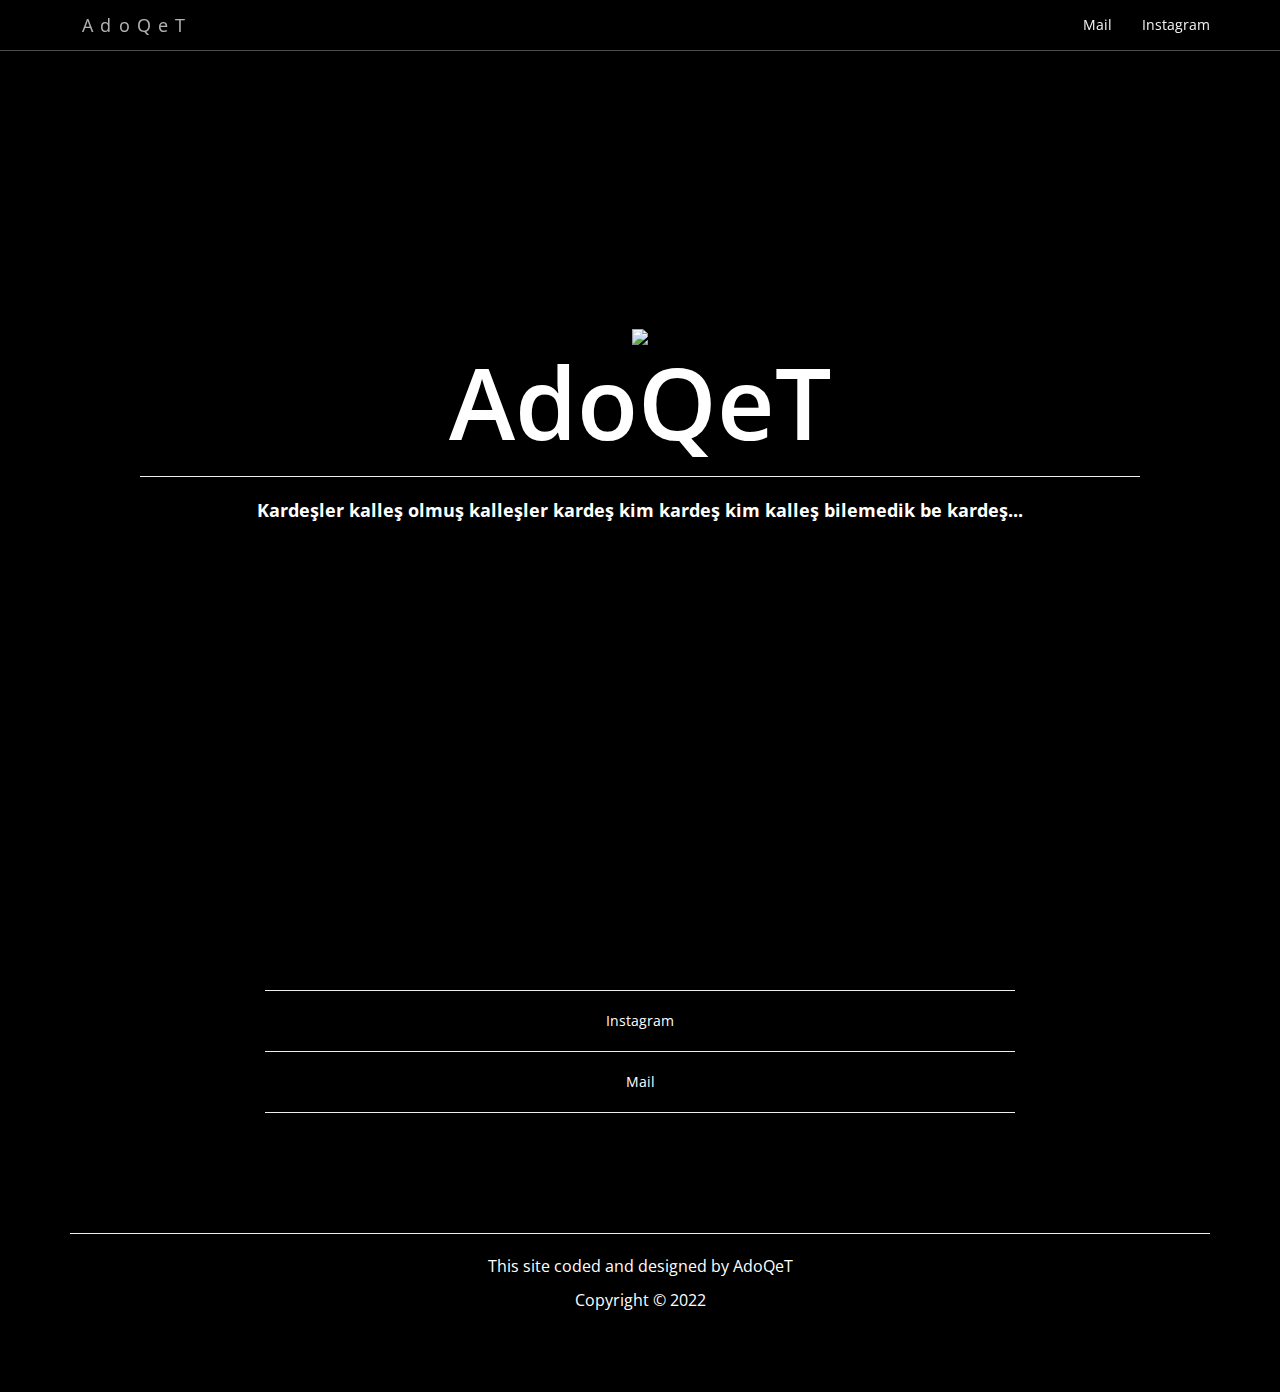
==== index.html @ 534cf4d7 "Update index.html" ====
<!DOCTYPE html>
<html lang="tr">
  <head>
    <meta charset="utf-8" />
    <meta property="og:title" content="AdoQeT" />
    <meta property="og:site_name" content="AdoQeT 2" />
    <meta
      property="og:image"
      content="https://cdn.discordapp.com/attachments/713291662134083675/735832884182515742/75x75.jpg"
    />
    <meta property="og:description" content="AdoQeT 3" />
    <meta name="theme-color" content="#7289DA" />
    <meta http-equiv="X-UA-Compatible" content="IE=edge" />
    <meta name="viewport" content="width=device-width, initial-scale=1" />

    <title>AdoQeT's Site</title>
    <link rel="icon" href="https://media.discordapp.net/attachments/756651694187610195/1037416176239775754/aDoQeT_Logo_v5-photoaidcom-cropped.png?width=639&height=639" type="image/x-icon"/>


    <!-- Bootstrap Core CSS -->
    <link href="css/bootstrap.min.css" rel="stylesheet" />

    <!-- Custom CSS: You can use this stylesheet to override any Bootstrap styles and/or apply your own styles -->
    <link href="css/custom.css" rel="stylesheet" />

    <!-- HTML5 Shim and Respond.js IE8 support of HTML5 elements and media queries -->
    <!-- WARNING: Respond.js doesn't work if you view the page via file:// -->
    <!--[if lt IE 9]>
      <script src="https://oss.maxcdn.com/libs/html5shiv/3.7.0/html5shiv.js"></script>
      <script src="https://oss.maxcdn.com/libs/respond.js/1.4.2/respond.min.js"></script>
    <![endif]-->

    <!-- Custom Fonts from Google -->
    <link
      href="https://fonts.googleapis.com/css?family=Open+Sans:300italic,400italic,600italic,700italic,800italic,400,300,600,700,800"
      rel="stylesheet"
      type="text/css"
    />
    
  </head>

  <body>
    
    <!-- Navigation -->
    <nav
      id="siteNav"
      class="navbar navbar-default navbar-fixed-top"
      role="navigation"
    >
      <div class="container">
        <!-- Logo and responsive toggle -->
        <div class="navbar-header">
        
          <button
            type="button"
            class="navbar-toggle"
            data-toggle="collapse"
            data-target="#navbar"
          >
          
            <span class="icon-bar"></span>
            <span class="icon-bar"></span>
            <span class="icon-bar"></span>
          </button>
          <a class="navbar-brand" href="">
            <span class="glyphicon glyphicon"></span>
            AdoQeT
          </a>
        </div>
        <!-- Navbar links -->
        <div class="collapse navbar-collapse" id="navbar">
          <ul class="nav navbar-nav navbar-right">
            <li>
              <a href="mailto:adoqet@gmail.com" target="_blank">Mail</a>
            </li>
            <li>
              <a href="https://instagram.com/adoqet" target="_blank">Instagram</a>
            </li>
          </ul>
        </div>
        <!-- /.navbar-collapse -->
      </div>
      <!-- /.container -->
    </nav>
    <link
      rel="icon"
      href="https://media.discordapp.net/attachments/756651694187610195/1036633574490767501/aDoQeT_Logo_v5.png?width=639&height=639"
    type="image/x-icon"/>
    <!-- Header -->
    <header>
      <div class="header-content">
        <img
          src="https://media.discordapp.net/attachments/756651694187610195/1036634979725217902/75x75_aDoQeT_Logo_v5.jpg?width=67&height=67"
        />
        <div class="header-content-inner">
          <h1>AdoQeT</h1>
          <hr />
          <p style="color:white;">Kardeşler kalleş olmuş kalleşler kardeş kim kardeş kim kalleş bilemedik be kardeş...<Yaw class=""></Yaw></p>
        </div>
      </div>
    </header>
    <!-- Intro Section -->
    <section class="intro">
      <div class="container">
        <div class="row">
          <div class="col-lg-8 col-lg-offset-2">
            <span style="font-size: 60px"></span>
            <hr class="ayrac" />
            <a href="https://instagram.com/adoqet" target="_blank">Instagram</h1>
              <hr class="ayrac" />
              <a href="mailto:adoqet@gmail.com">Mail</a>
            <hr class="ayrac" />
          </div>
        </div>
      </div>

      <!-- Copyright etc -->
      <div class="small-print">
        <div class="container">
          <br /><br /><br /><br />
          <hr />
          <p>This site coded and designed by AdoQeT</p>
          <p>Copyright &copy; 2022</p>
        </div>
      </div>
    </section>

    <!-- jQuery -->
    <script src="js/jquery-1.11.3.min.js"></script>

    <!-- Bootstrap Core JavaScript -->
    <script src="js/bootstrap.min.js"></script>

    <!-- Plugin JavaScript -->
    <script src="js/jquery.easing.min.js"></script>

    <!-- Custom Javascript -->
    <script src="js/custom.js"></script>

    <!-- Google Analytics -->
    <script>
      (function(i, s, o, g, r, a, m) {
        i["GoogleAnalyticsObject"] = r;
        (i[r] =
          i[r] ||
          function() {
            (i[r].q = i[r].q || []).push(arguments);
          }),
          (i[r].l = 1 * new Date());
        (a = s.createElement(o)), (m = s.getElementsByTagName(o)[0]);
        a.async = 1;
        a.src = g;
        m.parentNode.insertBefore(a, m);
      })(
        window,
        document,
        "script",
        "https://www.google-analytics.com/analytics.js",
        "ga"
      );

      ga("create", "UA-105328174-1", "auto");
      ga("send", "pageview");
    </script>
  </body>
</html>
---- css/custom.css ----
html,
body {
    margin: 0;
    padding: 0;
    width:100%;
    height: 100vh;
  }
  .content {
    display: flex;
    justify-content: center;
    align-items: center;
    width:100%;
    height:100%;
  }
  .loader-wrapper {
    width: 100%;
    height: 100%;
    position: absolute;
    top: 0;
    left: 0;
    background-color: #242f3f;
    display:flex;
    justify-content: center;
    align-items: center;
  }
  .loader {
    display: inline-block;
    width: 30px;
    height: 30px;
    position: relative;
    border: 4px solid #Fff;
    animation: loader 2s infinite ease;
  }
  .loader-inner {
    vertical-align: top;
    display: inline-block;
    width: 100%;
    background-color: #fff;
    animation: loader-inner 2s infinite ease-in;
  }
  @keyframes loader {
    0% { transform: rotate(0deg);}
    25% { transform: rotate(180deg);}
    50% { transform: rotate(180deg);}
    75% { transform: rotate(360deg);}
    100% { transform: rotate(360deg);}
  }
  @keyframes loader-inner {
    0% { height: 0%;}
    25% { height: 0%;}
    50% { height: 100%;}
    75% { height: 100%;}
    100% { height: 0%;}
  }
body {
    background-color: black;
    width: 100%;
    height: 100%;
    font-family: 'Open Sans','Helvetica Neue',Arial,sans-serif;
}

a {
    color: #FFFFFF;
    -webkit-transition: all .35s;
    -moz-transition: all .35s;
    transition: all .35s;
}

a:hover,
a:focus {
    color: whitesmoke;
    letter-spacing: 3px;
}

p {
    font-size: 16px;
    line-height: 1.5;
}

header {
    position: relative;
    width: 100%;
    min-height: auto;
    text-align: center;
    color: #FFFFFF;
    background-color: #000000;
    background-position: center;
}

header .header-content {
    position: relative;
    width: 100%;
    padding: 100px 15px 70px;
    text-align: center;
}

header .header-content .header-content-inner h1 {
    margin-top: 0;
    margin-bottom: 20px;
    font-size: 50px;
    font-weight: 600;
}

header .header-content .header-content-inner p {
    margin-bottom: 50px;
    font-size: 16px;
    font-weight: 700;
    color: #768AC5;
}

header .header-content .header-content-inner b {
    margin-bottom: 50px;
    font-size: 18px;
    font-weight: 1000;
    color: #5465A0;
}

@media(min-width:768px) {
    header {
        min-height: 100%;
    }

    header .header-content {
        position: absolute;
        top: 50%;
        padding: 0 50px;
        -webkit-transform: translateY(-50%);
        -ms-transform: translateY(-50%);
        transform: translateY(-50%);
    }

    header .header-content .header-content-inner {
        margin-right: auto;
        margin-left: auto;
        max-width: 1000px;
    }

	header .header-content .header-content-inner h1 {
    	font-size: 100px;
		}

    header .header-content .header-content-inner p {
        margin-right: auto;
        margin-left: auto;
        max-width: 80%;
        font-size: 18px;
    }
}

.section-heading {
    margin-top: 0;
    margin-bottom: 20px;
}

.intro {
	color: #fff;
    background-color: #000000; 
    padding: 70px 0;
    text-align: center;

}
.ayrac {
  color:white;
}
.intro-body {
    text-indent: -140px;
    margin-left: 140px;
    text-align: left;
}

.intro b {
  color: #FFFFFF; /* Burası*/
}

.content {
    padding: 100px 0;
}

.content-2 {
	color: #fff;
    background-color: rgb(0, 0, 0);
}

.content-3 {
	padding: 20px 0 40px;
	text-align: center;
}

.promo,
.promo h3,
.promo a:link,
.promo a:visited,
.promo a:hover,
.promo a:active {
    color: white;
	text-shadow: 0px 0px 40px black;
    text-decoration: none;
}

.promo-item {
    height: 200px;
    line-height: 180px;
    text-align: center;
}

.promo-item:hover {
    background-size: 110%;
    border: 10px solid rgba(255,255,255,0.3);
    line-height: 160px;
}

.promo-item h3 {
    font-size: 40px;
    display: inline-block;
    vertical-align: middle;
}

.image-1 {
  background-image: url('../images/giveaway_ava_epic.png');
}

.item-1 {
	background: url('../images/writing.jpg');
	}

.item-2 {
	background: url('../images/concert.jpg');
	}

.item-3 {
	background: url('../images/pencil_sharpener.jpg');
	}

.item-1,
.item-2,
.item-3 {
	background-size: cover;
	background-position: 50% 50%;
	}

.page-footer {
	text-align: center;
	}

.page-footer .contact {
	padding: 100px 0;
	background-color: #5465A0;
	color: #FFFFFF;
	}

.page-footer .contact p {
	font-size: 22px;
	font-weight: 300;
	}

.content-3 .glyphicon,
.page-footer .contact .glyphicon {
	font-size: 32px;
	font-weight: 700;
	}

.page-footer .small-print {
	padding: 50px 0 40px;
	font-weight: 300;
	}

.text-light {
    color: rgba(255,255,255,.7);
}

.navbar-default {
    border-color: rgba(34,34,34,.05);
    background-color: #fff;
    -webkit-transition: all .35s;
    -moz-transition: all .35s;
    transition: all .35s;
}

.navbar-default .navbar-header .navbar-brand {
    color: #FFFFFF;
}

.navbar-default .navbar-header .navbar-brand:hover,
.navbar-default .navbar-header .navbar-brand:focus {
    color: #FFFFFF;
}

.navbar-default .nav > li>a,
.navbar-default .nav>li>a:focus {
    color: #FFFFFF;
}

.navbar-default .nav > li>a:hover,
.navbar-default .nav>li>a:focus:hover {
    color: #FFFFFF;
}

.navbar-default .nav > li.active>a,
.navbar-default .nav>li.active>a:focus {
    color: #FFFFFF!important;
    background-color: transparent;
}

.navbar-default .nav > li.active>a:hover,
.navbar-default .nav>li.active>a:focus:hover {
    background-color: transparent;
}

@media(min-width:768px) {
    .navbar-default {
        border-color: rgba(255,255,255,.3);
        background-color: transparent;
    }

    .navbar-default .navbar-header .navbar-brand {
        color: rgba(255,255,255,.7);
        letter-spacing: 0.4em;
    }

    .navbar-default .navbar-header .navbar-brand:hover,
    .navbar-default .navbar-header .navbar-brand:focus {
        color: #FFFFFF;
    }

    .navbar-default .nav > li>a,
    .navbar-default .nav>li>a:focus {
        color: rgba(255,255,255,.95);
    }

    .navbar-default .nav > li>a:hover,
    .navbar-default .nav>li>a:focus:hover {
        color: #FFFFFF;
        letter-spacing: .2em;
    }

    .navbar-default.affix {
        border-color: #fff;
        background-color: #fff;
        box-shadow: 0px 7px 20px 0px rgba(0,0,0,0.1);
    }

    .navbar-default.affix .navbar-header .navbar-brand {
        letter-spacing: 0;
        color: #FFFFFF;
    }

    .navbar-default.affix .navbar-header .navbar-brand:hover,
    .navbar-default.affix .navbar-header .navbar-brand:focus {
        color: #000;
    }

    .navbar-default.affix .nav > li>a,
    .navbar-default.affix .nav>li>a:focus {
        color: #222;
    }

    .navbar-default.affix .nav > li>a:hover,
    .navbar-default.affix .nav>li>a:focus:hover {
        color: #FFFFFF;
    }
}

.btn-default {
    border-color: #fff;
    color: #FFFFFF;
    background-color: #fff;
    -webkit-transition: all .35s;
    -moz-transition: all .35s;
    transition: all .35s;
}

.btn-default:hover,
.btn-default:focus,
.btn-default.focus,
.btn-default:active,
.btn-default.active,
.open > .dropdown-toggle.btn-default {
    border-color: #eee;
    color: #FFFFFF;
    background-color: #eee;
}

.btn-default:active,
.btn-default.active,
.open > .dropdown-toggle.btn-default {
    background-image: none;
}

.btn-default.disabled,
.btn-default[disabled],
fieldset[disabled] .btn-default,
.btn-default.disabled:hover,
.btn-default[disabled]:hover,
fieldset[disabled] .btn-default:hover,
.btn-default.disabled:focus,
.btn-default[disabled]:focus,
fieldset[disabled] .btn-default:focus,
.btn-default.disabled.focus,
.btn-default[disabled].focus,
fieldset[disabled] .btn-default.focus,
.btn-default.disabled:active,
.btn-default[disabled]:active,
fieldset[disabled] .btn-default:active,
.btn-default.disabled.active,
.btn-default[disabled].active,
fieldset[disabled] .btn-default.active {
    border-color: #fff;
    background-color: #fff;
}

.btn-default .badge {
    color: #FFFFFF;
    background-color: #222;
}

.btn-primary {
    border-color: #FFFFFF;
    color: #FFFFFF;
    background-color: #5465A0;
    -webkit-transition: all .35s;
    -moz-transition: all .35s;
    transition: all .35s;
}

.btn-primary:hover,
.btn-primary:focus,
.btn-primary.focus,
.btn-primary:active,
.btn-primary.active,
.open > .dropdown-toggle.btn-primary {
    border-color: black;
    color: #FFFFFF;
    background-color: black;
}

.btn-primary:active,
.btn-primary.active,
.open > .dropdown-toggle.btn-primary {
    background-image: none;
}

.btn-primary.disabled,
.btn-primary[disabled],
fieldset[disabled] .btn-primary,
.btn-primary.disabled:hover,
.btn-primary[disabled]:hover,
fieldset[disabled] .btn-primary:hover,
.btn-primary.disabled:focus,
.btn-primary[disabled]:focus,
fieldset[disabled] .btn-primary:focus,
.btn-primary.disabled.focus,
.btn-primary[disabled].focus,
fieldset[disabled] .btn-primary.focus,
.btn-primary.disabled:active,
.btn-primary[disabled]:active,
fieldset[disabled] .btn-primary:active,
.btn-primary.disabled.active,
.btn-primary[disabled].active,
fieldset[disabled] .btn-primary.active {
    border-color: #FFFFFF;
    background-color: #FFFFFF;
}

.btn-primary .badge {
    color: #FFFFFF;
    background-color: #fff;
}


.btn {
    border-radius: 300px;
    text-transform: uppercase;
}

.btn-lg {
    padding: 15px 30px;
}

::-moz-selection {
    text-shadow: none;
    color: #FFFFFF;
    background: #222;
}

::selection {
    text-shadow: none;
    color: #FFFFFF;
    background: #222;
}

img::selection {
    color: #fff;
    background: 0 0;
}

img::-moz-selection {
    color: #fff;
    background: 0 0;
}

.text-primary {
    color: #FFFFFF;
}

.bg-primary {
    background-color: #5465A0;
}
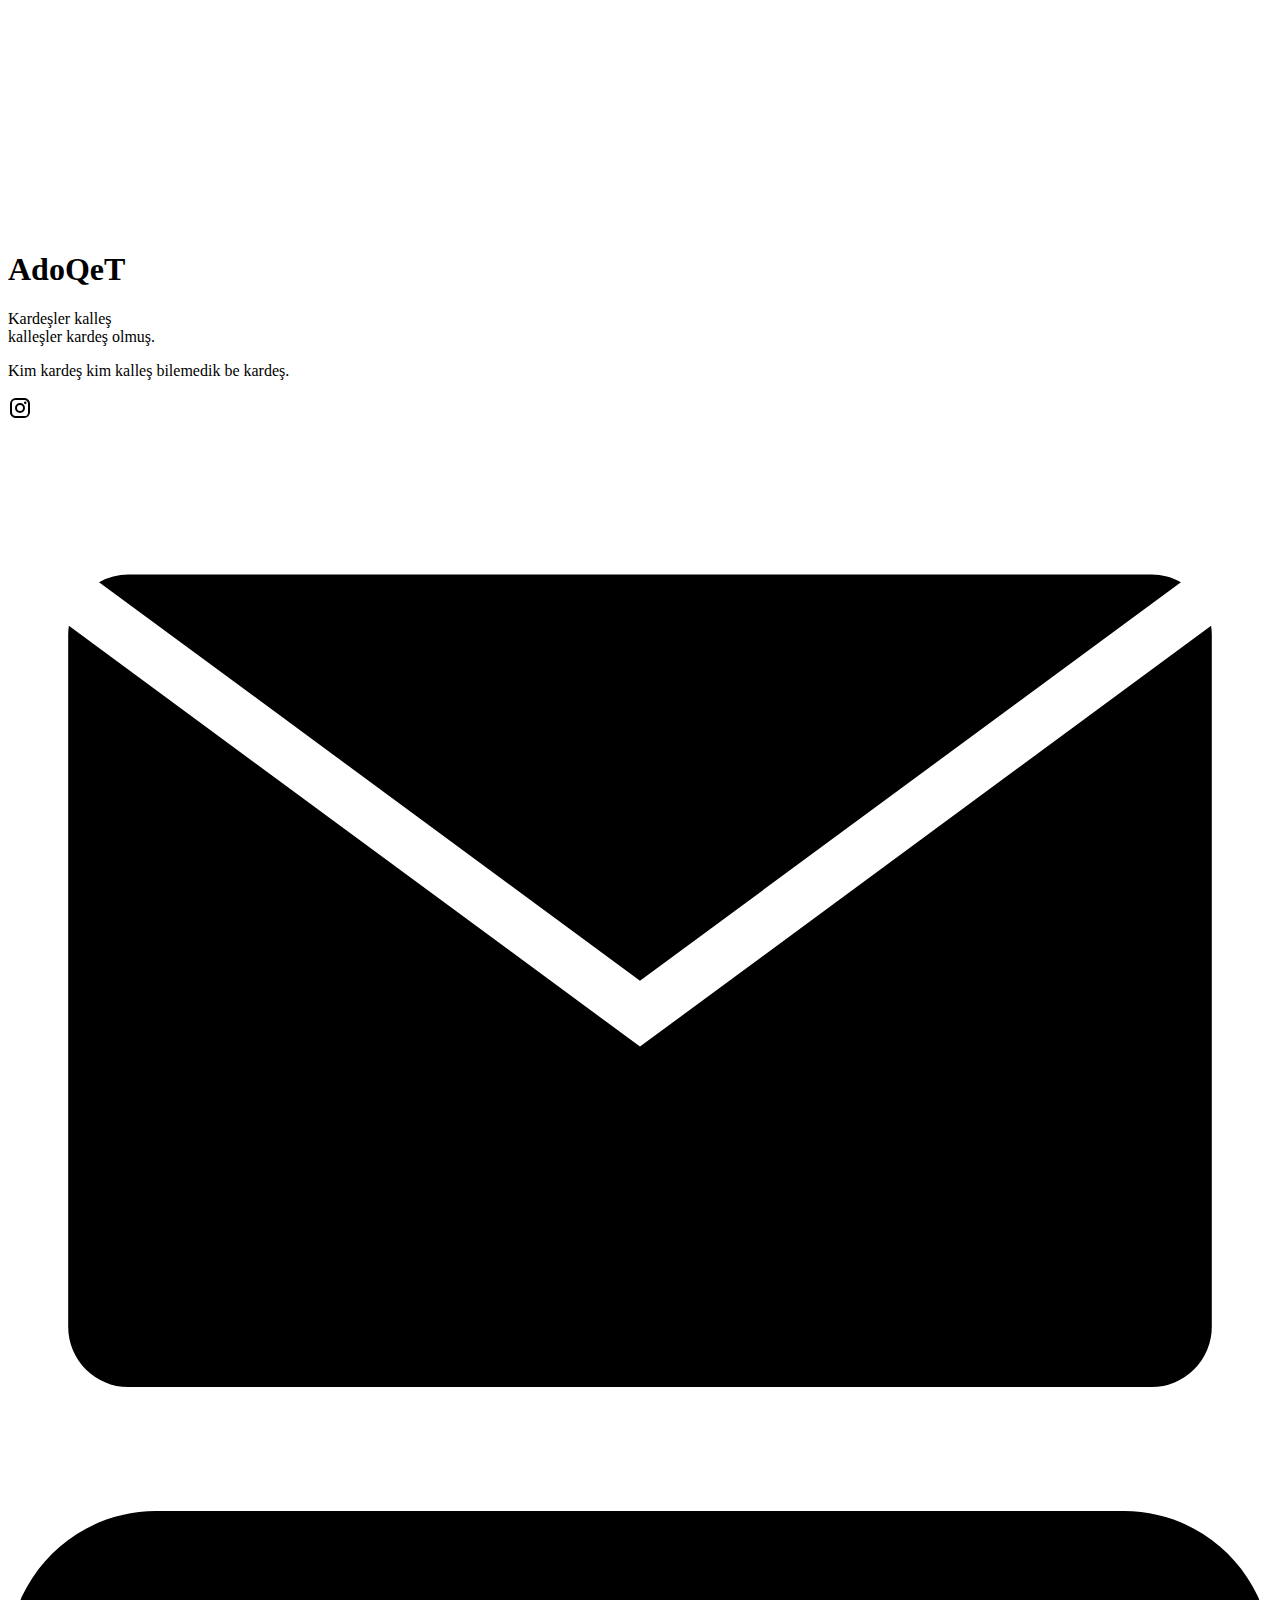
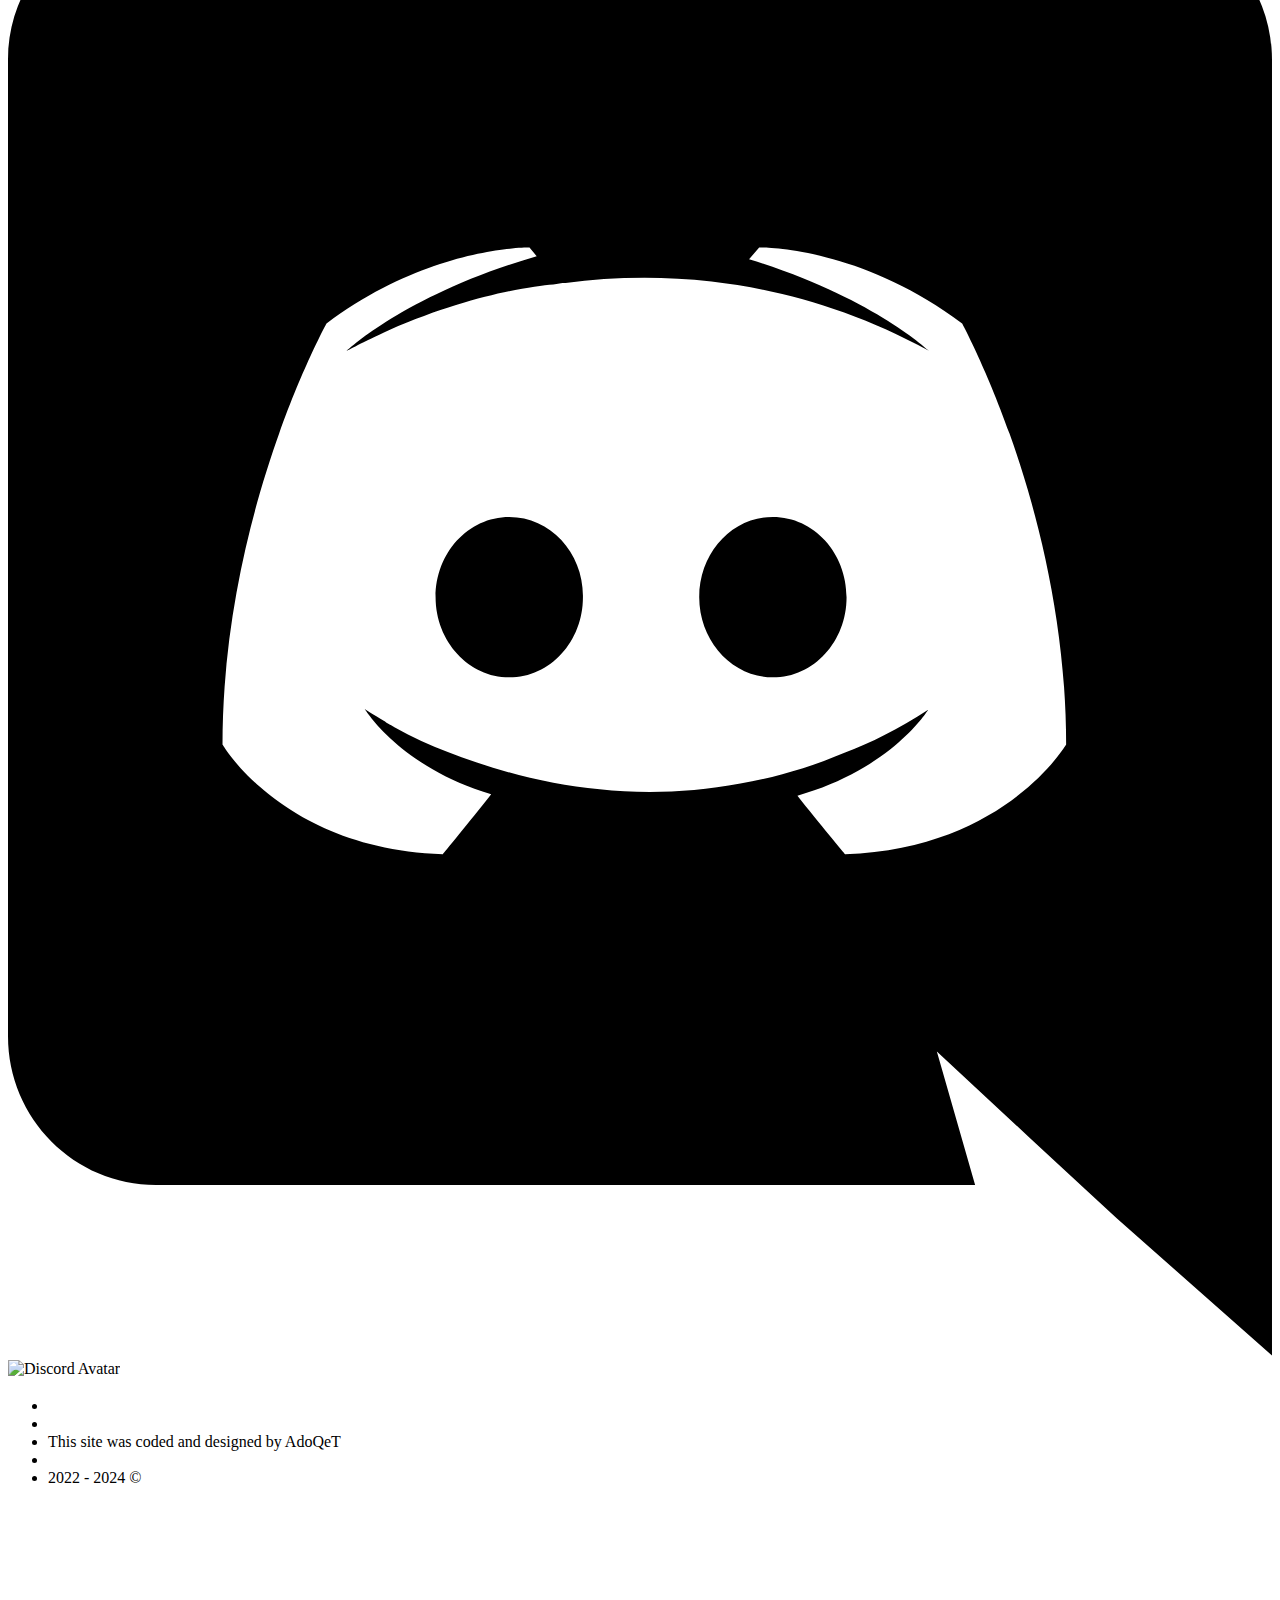
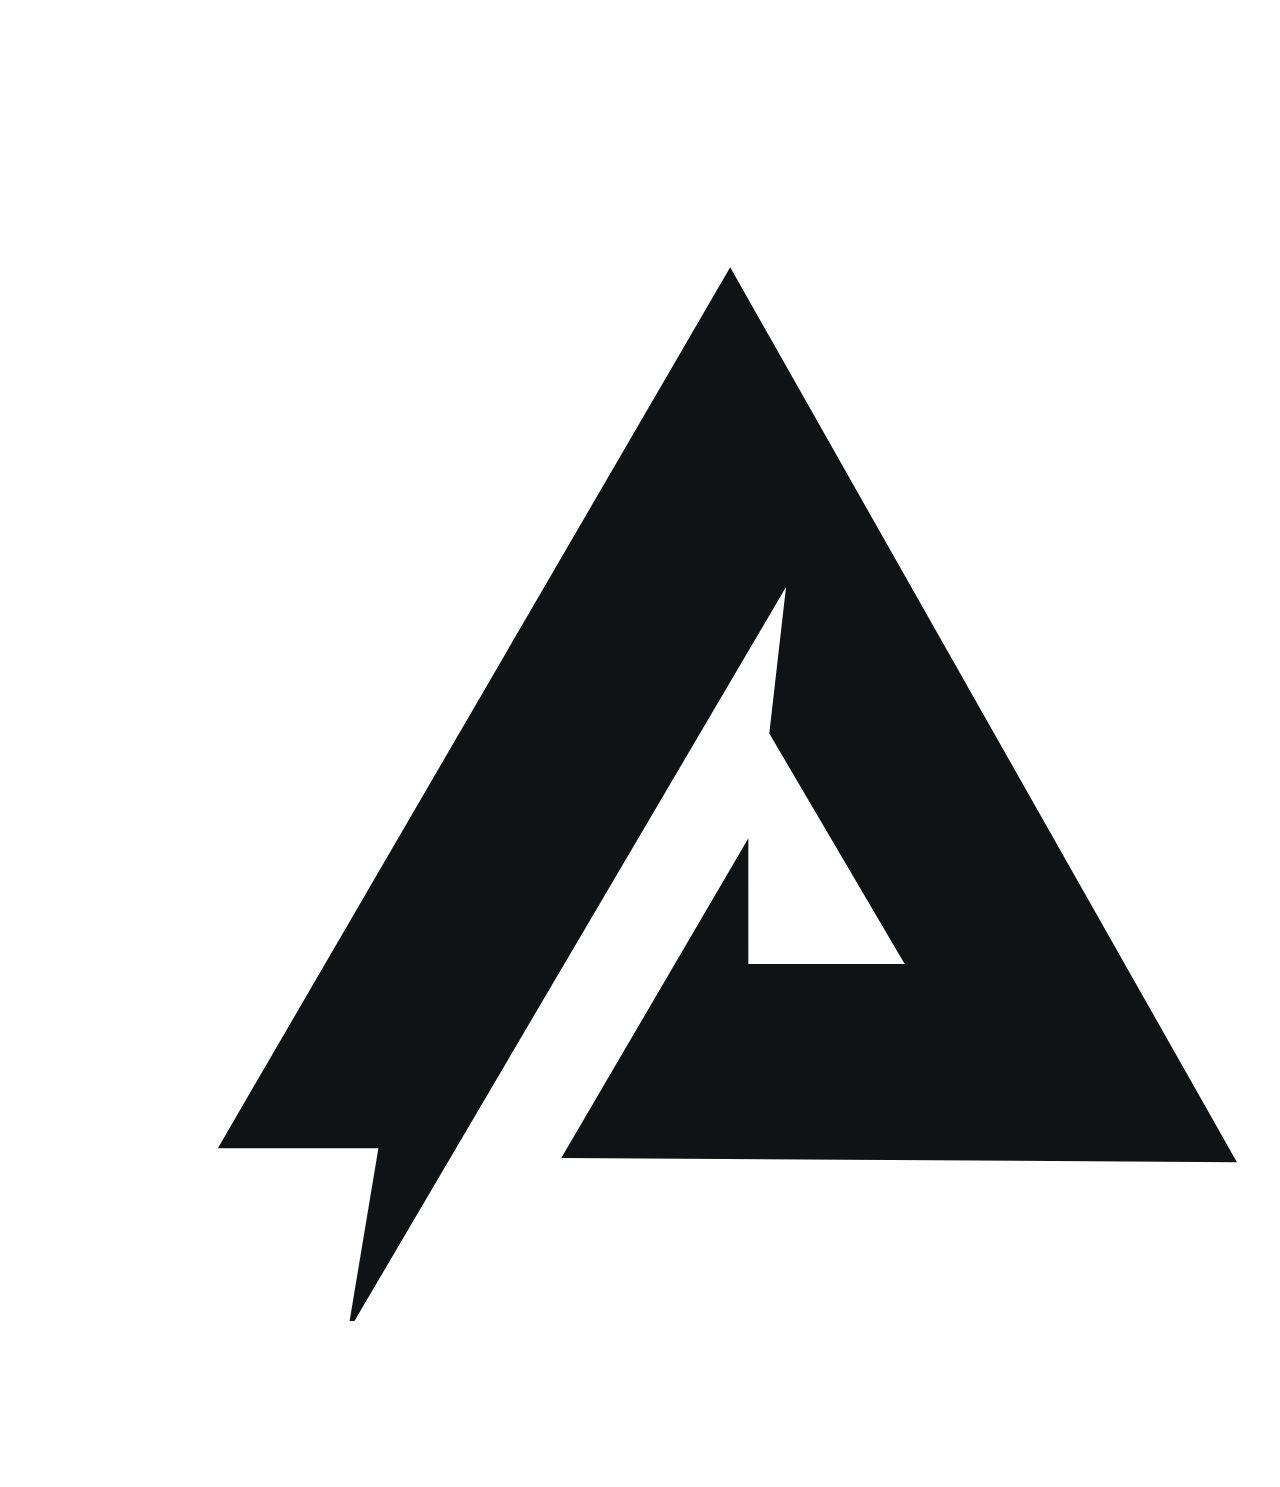
==== commit c7710bb4: "Update index.html" ====
--- a/index.html
+++ b/index.html
@@ -1,166 +1,92 @@
 <!DOCTYPE html>
 <html lang="tr">
-  <head>
-    <meta charset="utf-8" />
+
+<meta http-equiv="content-type" content="text/html;charset=utf-8" />
+<head>
+  <meta charset="utf-8" />
     <meta property="og:title" content="AdoQeT" />
-    <meta property="og:site_name" content="AdoQeT 2" />
     <meta
       property="og:image"
-      content="https://cdn.discordapp.com/attachments/713291662134083675/735832884182515742/75x75.jpg"
-    />
-    <meta property="og:description" content="AdoQeT 3" />
+      content="https://media.discordapp.net/attachments/756651694187610195/1037416176239775754/aDoQeT_Logo_v5-photoaidcom-cropped.png?width=639&height=639"/>
+    <meta property="og:description" content="sinan engin in instası sinanengin" />
     <meta name="theme-color" content="#7289DA" />
-    <meta http-equiv="X-UA-Compatible" content="IE=edge" />
-    <meta name="viewport" content="width=device-width, initial-scale=1" />
+  <meta name="viewport" content="width=device-width, initial-scale=1, maximum-scale=1">
+  <meta charset="utf-8" />
+  <link rel="icon" type="image/png" href="https://images-ext-1.discordapp.net/external/JnjX5-mUybyGcoCnLV5W2FrKtRV_bPWGc1bdnBi3DoM/%3Fsize%3D2048/https/cdn.discordapp.com/avatars/614408768733708288/ab9e25a325f29321ed3030ece673f469.png?width=639&height=639">
+  <link rel="stylesheet" href="css/index.css">
+  <title>AdoQeT</title>
 
-    <title>AdoQeT's Site</title>
-    <link rel="icon" href="https://media.discordapp.net/attachments/756651694187610195/1037416176239775754/aDoQeT_Logo_v5-photoaidcom-cropped.png?width=639&height=639" type="image/x-icon"/>
+<script>
+
+document.addEventListener("contextmenu",function (dilosurucu) {
+
+dilosurucu.preventDefault();
+
+});
+
+  </script>
 
 
-    <!-- Bootstrap Core CSS -->
-    <link href="css/bootstrap.min.css" rel="stylesheet" />
-
-    <!-- Custom CSS: You can use this stylesheet to override any Bootstrap styles and/or apply your own styles -->
-    <link href="css/custom.css" rel="stylesheet" />
-
-    <!-- HTML5 Shim and Respond.js IE8 support of HTML5 elements and media queries -->
-    <!-- WARNING: Respond.js doesn't work if you view the page via file:// -->
-    <!--[if lt IE 9]>
-      <script src="https://oss.maxcdn.com/libs/html5shiv/3.7.0/html5shiv.js"></script>
-      <script src="https://oss.maxcdn.com/libs/respond.js/1.4.2/respond.min.js"></script>
-    <![endif]-->
-
-    <!-- Custom Fonts from Google -->
-    <link
-      href="https://fonts.googleapis.com/css?family=Open+Sans:300italic,400italic,600italic,700italic,800italic,400,300,600,700,800"
-      rel="stylesheet"
-      type="text/css"
-    />
-    
-  </head>
-
-  <body>
-    
-    <!-- Navigation -->
-    <nav
-      id="siteNav"
-      class="navbar navbar-default navbar-fixed-top"
-      role="navigation"
-    >
-      <div class="container">
-        <!-- Logo and responsive toggle -->
-        <div class="navbar-header">
-        
-          <button
-            type="button"
-            class="navbar-toggle"
-            data-toggle="collapse"
-            data-target="#navbar"
-          >
-          
-            <span class="icon-bar"></span>
-            <span class="icon-bar"></span>
-            <span class="icon-bar"></span>
-          </button>
-          <a class="navbar-brand" href="">
-            <span class="glyphicon glyphicon"></span>
-            AdoQeT
-          </a>
+</head>
+<body>
+  <svg id="clip-paths" width="0" height="0" version="1.1" xmlns="http://www.w3.org/2000/svg" xmlns:xlink="http://www.w3.org/1999/xlink"><g></g></svg>
+  <div id="page">
+<header>
+      <div id="header-content" style="visibility: visible;">
+        <div id="header-logo">
+        <svg id="logo" width="200" height="200" viewBox="0 0 200 200" xmlns="http://www.w3.org/2000/svg"><path d="M 76.601 152.432 L 102.501 108.171 L 102.5 125.566 L 124.148 125.566 L 105.4 93.674 L 107.719 73.38 L 47.029 176.592 L 51.281 151.079 L 29.053 151.079 L 99.988 29.118 L 170.149 153.012" fill="white" fill-rule="evendod"></path></svg>
         </div>
-        <!-- Navbar links -->
-        <div class="collapse navbar-collapse" id="navbar">
-          <ul class="nav navbar-nav navbar-right">
-            <li>
-              <a href="mailto:adoqet@gmail.com" target="_blank">Mail</a>
-            </li>
-            <li>
-              <a href="https://instagram.com/adoqet" target="_blank">Instagram</a>
-            </li>
-          </ul>
-        </div>
-        <!-- /.navbar-collapse -->
-      </div>
-      <!-- /.container -->
-    </nav>
-    <link
-      rel="icon"
-      href="https://media.discordapp.net/attachments/756651694187610195/1036633574490767501/aDoQeT_Logo_v5.png?width=639&height=639"
-    type="image/x-icon"/>
-    <!-- Header -->
-    <header>
-      <div class="header-content">
-        <img
-          src="https://media.discordapp.net/attachments/756651694187610195/1036634979725217902/75x75_aDoQeT_Logo_v5.jpg?width=67&height=67"
-        />
-        <div class="header-content-inner">
-          <h1>AdoQeT</h1>
-          <hr />
-          <p style="color:white;">Kardeşler kalleş olmuş kalleşler kardeş kim kardeş kim kalleş bilemedik be kardeş...<Yaw class=""></Yaw></p>
+        <h1>AdoQeT</h1>
+        <p>Kardeşler kalleş<br>kalleşler kardeş olmuş.</p>
+        <p>Kim kardeş kim kalleş bilemedik be kardeş.</p>
+        <div id="contact">
+          <a href="https://instagram.com/adoqet" id="instagram"><svg class="instagram" fill="#000000" height="24" viewBox="0 0 24 24" width="24" xmlns="http://www.w3.org/2000/svg"><path d="M7.8,2H16.2C19.4,2 22,4.6 22,7.8V16.2A5.8,5.8 0 0,1 16.2,22H7.8C4.6,22 2,19.4 2,16.2V7.8A5.8,5.8 0 0,1 7.8,2M7.6,4A3.6,3.6 0 0,0 4,7.6V16.4C4,18.39 5.61,20 7.6,20H16.4A3.6,3.6 0 0,0 20,16.4V7.6C20,5.61 18.39,4 16.4,4H7.6M17.25,5.5A1.25,1.25 0 0,1 18.5,6.75A1.25,1.25 0 0,1 17.25,8A1.25,1.25 0 0,1 16,6.75A1.25,1.25 0 0,1 17.25,5.5M12,7A5,5 0 0,1 17,12A5,5 0 0,1 12,17A5,5 0 0,1 7,12A5,5 0 0,1 12,7M12,9A3,3 0 0,0 9,12A3,3 0 0,0 12,15A3,3 0 0,0 15,12A3,3 0 0,0 12,9Z" /></svg></a>
+          <a href="mailto:adoqet@gmail.com" id="email"><svg viewBox="0 0 42 36" xmlns="http://www.w3.org/2000/svg"><path d="M3.025 5.255A1.99 1.99 0 0 1 4.003 5h33.994c.354 0 .688.093.977.256L21 18.5 3.025 5.255zm-1.002 1.45c-.015.098-.023.2-.023.302V18.28v-5.636 17.35C2 31.1 2.902 32 4.003 32h33.994A2.005 2.005 0 0 0 40 29.993v-17.35 5.638V7.008c0-.103-.008-.204-.023-.303L21 20.687 2.023 6.704z"></path></svg></a>
+          <a href="https://discord.gg/sDQ2YtEZGS" id="discord"><svg xmlns="http://www.w3.org/2000/svg" viewBox="35 20 175 200"><path d="M104.4 103.9c-5.7 0-10.2 5-10.2 11.1s4.6 11.1 10.2 11.1c5.7 0 10.2-5 10.2-11.1.1-6.1-4.5-11.1-10.2-11.1zM140.9 103.9c-5.7 0-10.2 5-10.2 11.1s4.6 11.1 10.2 11.1c5.7 0 10.2-5 10.2-11.1s-4.5-11.1-10.2-11.1z" /><path d="M189.5 20h-134C44.2 20 35 29.2 35 40.6v135.2c0 11.4 9.2 20.6 20.5 20.6h113.4l-5.3-18.5 12.8 11.9 12.1 11.2 21.5 19V40.6c0-11.4-9.2-20.6-20.5-20.6zm-38.6 130.6s-3.6-4.3-6.6-8.1c13.1-3.7 18.1-11.9 18.1-11.9-4.1 2.7-8 4.6-11.5 5.9-5 2.1-9.8 3.5-14.5 4.3-9.6 1.8-18.4 1.3-25.9-.1-5.7-1.1-10.6-2.7-14.7-4.3-2.3-.9-4.8-2-7.3-3.4-.3-.2-.6-.3-.9-.5-.2-.1-.3-.2-.4-.3-1.8-1-2.8-1.7-2.8-1.7s4.8 8 17.5 11.8c-3 3.8-6.7 8.3-6.7 8.3-22.1-.7-30.5-15.2-30.5-15.2 0-32.2 14.4-58.3 14.4-58.3 14.4-10.8 28.1-10.5 28.1-10.5l1 1.2c-18 5.2-26.3 13.1-26.3 13.1s2.2-1.2 5.9-2.9c10.7-4.7 19.2-6 22.7-6.3.6-.1 1.1-.2 1.7-.2 6.1-.8 13-1 20.2-.2 9.5 1.1 19.7 3.9 30.1 9.6 0 0-7.9-7.5-24.9-12.7l1.4-1.6s13.7-.3 28.1 10.5c0 0 14.4 26.1 14.4 58.3 0 0-8.5 14.5-30.6 15.2z" /></svg></a>
         </div>
       </div>
     </header>
-    <!-- Intro Section -->
-    <section class="intro">
-      <div class="container">
-        <div class="row">
-          <div class="col-lg-8 col-lg-offset-2">
-            <span style="font-size: 60px"></span>
-            <hr class="ayrac" />
-            <a href="https://instagram.com/adoqet" target="_blank">Instagram</h1>
-              <hr class="ayrac" />
-              <a href="mailto:adoqet@gmail.com">Mail</a>
-            <hr class="ayrac" />
-          </div>
+<body onkeydown="return false">
+    <div id="content">
+      <div id="discordUserInfo">
+        <div id="userDetails">
+            <img id="avatar" src="" alt="Discord Avatar">
+            <div>
+                <p style="font-size: 1.2em;"><span id="username"></span></p>
+                <p id="status"></p>
+                <p id="status"><span class="status-dot"></span><span id="statusText"></span></p>
+            </div>
         </div>
-      </div>
+        <div id="activities">
+            <div id="activityList"></div>
+        </div>
+    </div>
+    <section id="work">
+      <ul>
+        <li> </li>
+        <li> </li>
+        <li>This site was coded and designed by AdoQeT</li>
+        <li> </li>
+        <li>2022 - 2024 ©</li>
+        </ul>
+      </section>
+    </div>
+  </div>
+  <svg id="page-stripes" class="full-size" width="100%" height="100%" version="1.1" xmlns="http://www.w3.org/2000/svg" xmlns:xlink="http://www.w3.org/1999/xlink"></svg>
+  </svg>
+  <div id="intro" class="full-size">
+    <div id="logo-container" class="full-size">
+      <svg viewBox="0 0 700 700" version="1.1" xmlns="http://www.w3.org/2000/svg" xmlns:xlink="http://www.w3.org/1999/xlink"><path transform="scale(4 4)" d="M 76.601 152.432 L 102.501 108.171 L 102.5 125.566 L 124.148 125.566 L 105.4 93.674 L 107.719 73.38 L 47.029 176.592 L 51.281 151.079 L 29.053 151.079 L 99.988 29.118 L 170.149 153.012" fill="#101214" fill-rule="evenodd"/></svg>
+    </div>
+    <svg id="stripes" class="full-size" width="100%" height="100%" version="1.1" xmlns="http://www.w3.org/2000/svg" xmlns:xlink="http://www.w3.org/1999/xlink"></svg>
+  </div>
+  <script src="js/dynamics.js"></script>
+  <script src="js/tinycolor.js"></script>
+  <script src="js/mv.es5.js"></script>
+  <script src="./js/discord-status.js"></script>
+</body>
 
-      <!-- Copyright etc -->
-      <div class="small-print">
-        <div class="container">
-          <br /><br /><br /><br />
-          <hr />
-          <p>This site coded and designed by AdoQeT</p>
-          <p>Copyright &copy; 2022</p>
-        </div>
-      </div>
-    </section>
-
-    <!-- jQuery -->
-    <script src="js/jquery-1.11.3.min.js"></script>
-
-    <!-- Bootstrap Core JavaScript -->
-    <script src="js/bootstrap.min.js"></script>
-
-    <!-- Plugin JavaScript -->
-    <script src="js/jquery.easing.min.js"></script>
-
-    <!-- Custom Javascript -->
-    <script src="js/custom.js"></script>
-
-    <!-- Google Analytics -->
-    <script>
-      (function(i, s, o, g, r, a, m) {
-        i["GoogleAnalyticsObject"] = r;
-        (i[r] =
-          i[r] ||
-          function() {
-            (i[r].q = i[r].q || []).push(arguments);
-          }),
-          (i[r].l = 1 * new Date());
-        (a = s.createElement(o)), (m = s.getElementsByTagName(o)[0]);
-        a.async = 1;
-        a.src = g;
-        m.parentNode.insertBefore(a, m);
-      })(
-        window,
-        document,
-        "script",
-        "https://www.google-analytics.com/analytics.js",
-        "ga"
-      );
-
-      ga("create", "UA-105328174-1", "auto");
-      ga("send", "pageview");
-    </script>
-  </body>
+<!-- It was coded and designed by Arda Efe (annen). | https://edways.glitch.me/ | 2018 ©-->
+<!-- ah dostum üsttekini gerçekten siteyi aldıktan sonra silmeyi unuttum zannettin demi aferim iyi zannetmiştin bende zaten öyle zannet diye silmedim -->
+  
 </html>
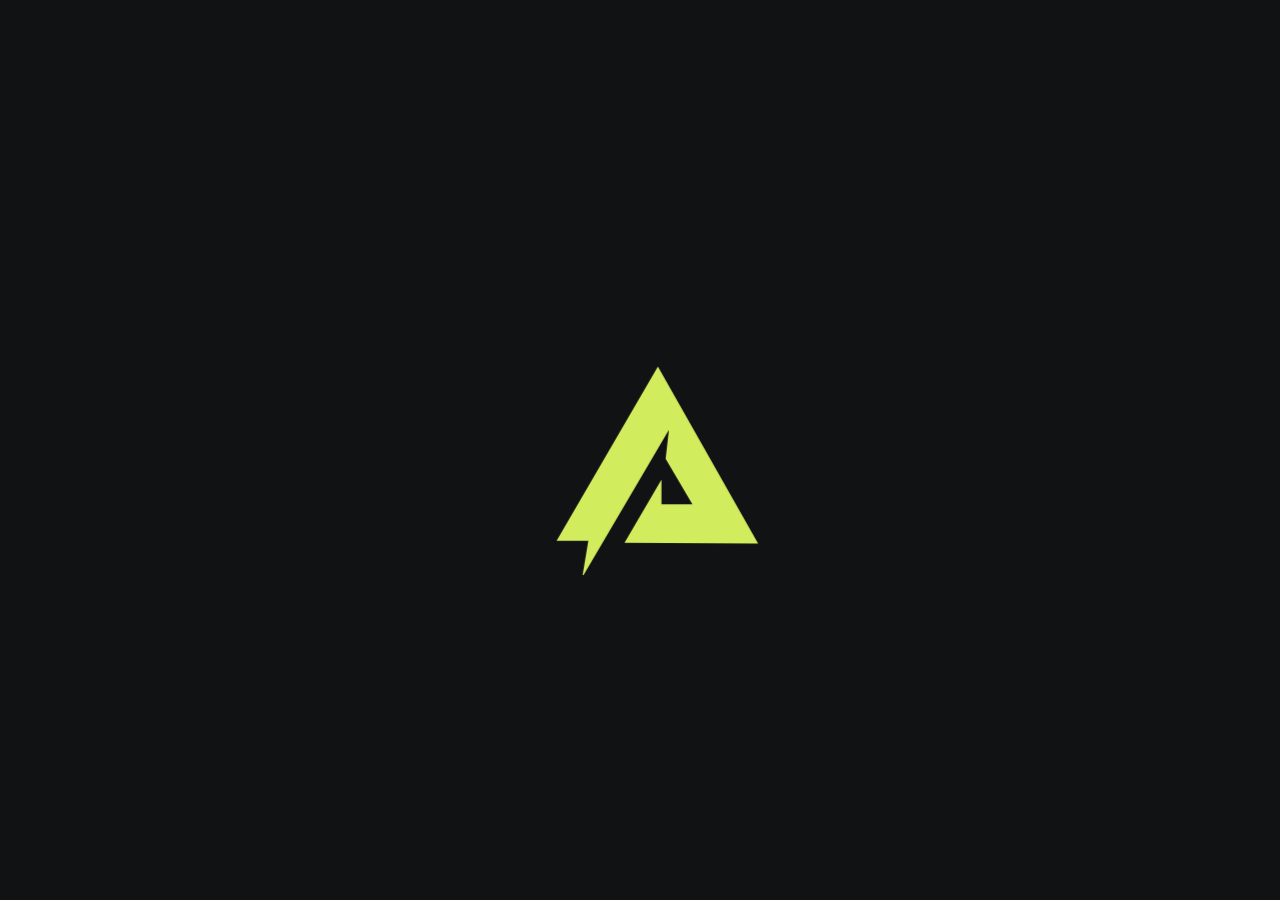
==== commit 42200565: "Update index.html" ====
--- a/index.html
+++ b/index.html
@@ -42,7 +42,7 @@
         <div id="contact">
           <a href="https://instagram.com/adoqet" id="instagram"><svg class="instagram" fill="#000000" height="24" viewBox="0 0 24 24" width="24" xmlns="http://www.w3.org/2000/svg"><path d="M7.8,2H16.2C19.4,2 22,4.6 22,7.8V16.2A5.8,5.8 0 0,1 16.2,22H7.8C4.6,22 2,19.4 2,16.2V7.8A5.8,5.8 0 0,1 7.8,2M7.6,4A3.6,3.6 0 0,0 4,7.6V16.4C4,18.39 5.61,20 7.6,20H16.4A3.6,3.6 0 0,0 20,16.4V7.6C20,5.61 18.39,4 16.4,4H7.6M17.25,5.5A1.25,1.25 0 0,1 18.5,6.75A1.25,1.25 0 0,1 17.25,8A1.25,1.25 0 0,1 16,6.75A1.25,1.25 0 0,1 17.25,5.5M12,7A5,5 0 0,1 17,12A5,5 0 0,1 12,17A5,5 0 0,1 7,12A5,5 0 0,1 12,7M12,9A3,3 0 0,0 9,12A3,3 0 0,0 12,15A3,3 0 0,0 15,12A3,3 0 0,0 12,9Z" /></svg></a>
           <a href="mailto:adoqet@gmail.com" id="email"><svg viewBox="0 0 42 36" xmlns="http://www.w3.org/2000/svg"><path d="M3.025 5.255A1.99 1.99 0 0 1 4.003 5h33.994c.354 0 .688.093.977.256L21 18.5 3.025 5.255zm-1.002 1.45c-.015.098-.023.2-.023.302V18.28v-5.636 17.35C2 31.1 2.902 32 4.003 32h33.994A2.005 2.005 0 0 0 40 29.993v-17.35 5.638V7.008c0-.103-.008-.204-.023-.303L21 20.687 2.023 6.704z"></path></svg></a>
-          <a href="https://discord.gg/sDQ2YtEZGS" id="discord"><svg xmlns="http://www.w3.org/2000/svg" viewBox="35 20 175 200"><path d="M104.4 103.9c-5.7 0-10.2 5-10.2 11.1s4.6 11.1 10.2 11.1c5.7 0 10.2-5 10.2-11.1.1-6.1-4.5-11.1-10.2-11.1zM140.9 103.9c-5.7 0-10.2 5-10.2 11.1s4.6 11.1 10.2 11.1c5.7 0 10.2-5 10.2-11.1s-4.5-11.1-10.2-11.1z" /><path d="M189.5 20h-134C44.2 20 35 29.2 35 40.6v135.2c0 11.4 9.2 20.6 20.5 20.6h113.4l-5.3-18.5 12.8 11.9 12.1 11.2 21.5 19V40.6c0-11.4-9.2-20.6-20.5-20.6zm-38.6 130.6s-3.6-4.3-6.6-8.1c13.1-3.7 18.1-11.9 18.1-11.9-4.1 2.7-8 4.6-11.5 5.9-5 2.1-9.8 3.5-14.5 4.3-9.6 1.8-18.4 1.3-25.9-.1-5.7-1.1-10.6-2.7-14.7-4.3-2.3-.9-4.8-2-7.3-3.4-.3-.2-.6-.3-.9-.5-.2-.1-.3-.2-.4-.3-1.8-1-2.8-1.7-2.8-1.7s4.8 8 17.5 11.8c-3 3.8-6.7 8.3-6.7 8.3-22.1-.7-30.5-15.2-30.5-15.2 0-32.2 14.4-58.3 14.4-58.3 14.4-10.8 28.1-10.5 28.1-10.5l1 1.2c-18 5.2-26.3 13.1-26.3 13.1s2.2-1.2 5.9-2.9c10.7-4.7 19.2-6 22.7-6.3.6-.1 1.1-.2 1.7-.2 6.1-.8 13-1 20.2-.2 9.5 1.1 19.7 3.9 30.1 9.6 0 0-7.9-7.5-24.9-12.7l1.4-1.6s13.7-.3 28.1 10.5c0 0 14.4 26.1 14.4 58.3 0 0-8.5 14.5-30.6 15.2z" /></svg></a>
+          <a href="https://discord.gg/uumt8B7bhs" id="discord"><svg xmlns="http://www.w3.org/2000/svg" viewBox="35 20 175 200"><path d="M104.4 103.9c-5.7 0-10.2 5-10.2 11.1s4.6 11.1 10.2 11.1c5.7 0 10.2-5 10.2-11.1.1-6.1-4.5-11.1-10.2-11.1zM140.9 103.9c-5.7 0-10.2 5-10.2 11.1s4.6 11.1 10.2 11.1c5.7 0 10.2-5 10.2-11.1s-4.5-11.1-10.2-11.1z" /><path d="M189.5 20h-134C44.2 20 35 29.2 35 40.6v135.2c0 11.4 9.2 20.6 20.5 20.6h113.4l-5.3-18.5 12.8 11.9 12.1 11.2 21.5 19V40.6c0-11.4-9.2-20.6-20.5-20.6zm-38.6 130.6s-3.6-4.3-6.6-8.1c13.1-3.7 18.1-11.9 18.1-11.9-4.1 2.7-8 4.6-11.5 5.9-5 2.1-9.8 3.5-14.5 4.3-9.6 1.8-18.4 1.3-25.9-.1-5.7-1.1-10.6-2.7-14.7-4.3-2.3-.9-4.8-2-7.3-3.4-.3-.2-.6-.3-.9-.5-.2-.1-.3-.2-.4-.3-1.8-1-2.8-1.7-2.8-1.7s4.8 8 17.5 11.8c-3 3.8-6.7 8.3-6.7 8.3-22.1-.7-30.5-15.2-30.5-15.2 0-32.2 14.4-58.3 14.4-58.3 14.4-10.8 28.1-10.5 28.1-10.5l1 1.2c-18 5.2-26.3 13.1-26.3 13.1s2.2-1.2 5.9-2.9c10.7-4.7 19.2-6 22.7-6.3.6-.1 1.1-.2 1.7-.2 6.1-.8 13-1 20.2-.2 9.5 1.1 19.7 3.9 30.1 9.6 0 0-7.9-7.5-24.9-12.7l1.4-1.6s13.7-.3 28.1 10.5c0 0 14.4 26.1 14.4 58.3 0 0-8.5 14.5-30.6 15.2z" /></svg></a>
         </div>
       </div>
     </header>
--- a/css/index.css
+++ b/css/index.css
@@ -0,0 +1,288 @@
+@import url(http://fonts.googleapis.com/css?family=Source+Sans+Pro|Source+Code+Pro:400,600);
+
+* {
+  margin: 0;
+  padding: 0;
+  font-family: "Source Sans Pro", "HelveticaNeue", "Helvetica Neue", Helvetica, Arial;
+  -webkit-user-select: none;
+  user-select: none;
+}
+
+*:not(a):not(a *) {
+  cursor: url("https://cdn.glitch.global/da226265-2bae-4b67-93e1-d7156156ccdb/rgb.ani?v=1653593023095"),auto;
+}
+
+html {
+  height: 100%;
+}
+
+body {
+  background: #101214;
+  font-size: 18px;
+  -webkit-text-size-adjust: 100%;
+  color: #7A7C80;
+  min-height: 100%;
+}
+
+h1, h2 {
+  font-weight: normal;
+  font-size: 25px;
+  color: white;
+}
+
+.full-size {
+  position: absolute;
+  top: 0;
+  left: 0;
+  bottom: 0;
+  right: 0;
+}
+
+#page {
+  position: absolute;
+  top: 50%;
+  left: 0;
+  right: 0;
+  margin-top: -280px;
+  height: 560px;
+}
+
+@media only screen and (max-height: 580px),
+       only screen and (max-width: 578px) {
+  #page {
+    top: 14px;
+    margin-top: 0;
+  }
+}
+
+header {
+  position: absolute;
+  top: 0;
+  bottom: 0;
+  right: 58%;
+  width: 240px;
+  display: flex;
+  justify-content: center;
+  align-items: center;
+  flex-direction: column;
+}
+
+#header-content {
+  text-align: center;
+}
+
+#header-logo {
+  text-align: center;
+}
+
+#header-content #logo {
+  margin-bottom: 10px;
+}
+
+#header-content p {
+  padding-top: 2px;
+}
+
+#contact {
+  padding-top: 12px;
+}
+
+#contact a {
+  display: inline-block;
+  margin-right: 5px;
+}
+
+#contact a,
+#contact a svg {
+  width: 25px;
+  height: 19px;
+  cursor: pointer;
+}
+
+#contact a svg path {
+  fill: #7A7C80;
+}
+#contact a:hover svg path {
+  fill: #adb0b6;
+}
+
+#content {
+  position: absolute;
+  left: 50%;
+  top: 20%;
+  width: 300px
+}
+
+section {
+  margin-bottom: 30px;
+}
+
+section h2 {
+  height: 30px;
+}
+
+section ul {
+  line-height: 22px;
+  list-style: none;
+  padding-top: 2px;
+  padding-bottom: 5px;
+}
+
+section ul a {
+  color: #7A7C80;
+  text-decoration: none;
+}
+section ul a:hover {
+  color: #adb0b6;
+}
+
+a.more {
+  font-size: 16px;
+  text-decoration: none;
+}
+
+a.more svg {
+  width: 6px;
+  height: 10px;
+  margin-left: 7px;
+}
+
+a.more {
+  color: #B0B1B3;
+}
+a.more .arrow {
+  fill: #B0B1B3;
+}
+a.more:hover {
+  color: #adb0b6;
+}
+a.more:hover .arrow {
+  fill: #adb0b6;
+}
+
+#page-stripes {
+  pointer-events: none;
+}
+
+@media only screen and (max-width: 578px) {
+  header {
+    position: static;
+    top: 10px;
+    padding-bottom: 16px;
+    margin: 40px 24px 16px;
+    width: auto;
+  }
+  #header-content #logo {
+    top: -33px;
+  }
+
+  #header-content h1, #header-content p {
+    left: 24px;
+    margin-left: 0;
+  }
+  #contact {
+    left: 252px;
+    margin-left: 0;
+  }
+  #content {
+    position: absolute;
+    left: 24px;
+    right: 24px;
+    margin-left: 0;
+    width: auto;
+  }
+  section,
+  section#openSource,
+  section#work {
+    width: 100%;
+    float: left;
+    clear: both;
+  }
+}
+
+#intro {
+  background: #101214;
+  pointer-events: none;
+}
+
+#logo-container {
+  transform-origin: 50% 50%;
+  transform: scale(0.5);
+  display: flex;
+  align-items: center;
+  justify-content: center;
+  visibility: hidden;
+}
+
+#logo-container > svg {
+  width: 70vw;
+  height: 70vh;
+  max-width: 640px;
+  max-height: 536px;
+}
+
+#discordUserInfo {
+  background-color: #36393f;
+  color: #ffffff;
+  padding: 20px;
+  border-radius: 8px;
+  text-align: center;
+  box-shadow: 0 4px 8px rgba(0, 0, 0, 0.1);
+  display: flex;
+  flex-direction: column;
+  align-items: center;
+}
+#avatar {
+  border-radius: 50%;
+  width: 50px;
+  height: 50px;
+  object-fit: cover;
+  margin-right: 10px; /* Added margin for spacing */
+}
+#username {
+}
+#userDetails {
+  display: flex;
+  align-items: center;
+}
+#userDetails p {
+  font-size: 0.9em;
+  margin: 0;
+}
+#status {
+  opacity: 75%;
+  margin: 0;
+  border-radius: 5px; /* Added border-radius for a rounded look */
+  display: flex; /* Display as flex for inline elements */
+  align-items: center; /* Center items vertically */
+}
+#status .status-dot {
+  width: 10px;
+  height: 10px;
+  border-radius: 50%;
+  margin-right: 5px;
+}
+#activities {
+  text-align: left;
+  margin-top: 25px;
+}
+.activity {
+  display: flex;
+  align-items: center;
+  margin-bottom: 15px;
+}
+.activity img {
+  border-radius: 15%;
+  margin-right: 10px;
+  width: 50px;
+  height: 50px;
+  object-fit: cover;
+}
+.activity p {
+  font-size: 0.75em;
+  margin: 0;
+}
+#activityName {
+  font-size: 1em;
+  font-weight: bold; /* font-style değil, font-weight kullanılmalı */
+}
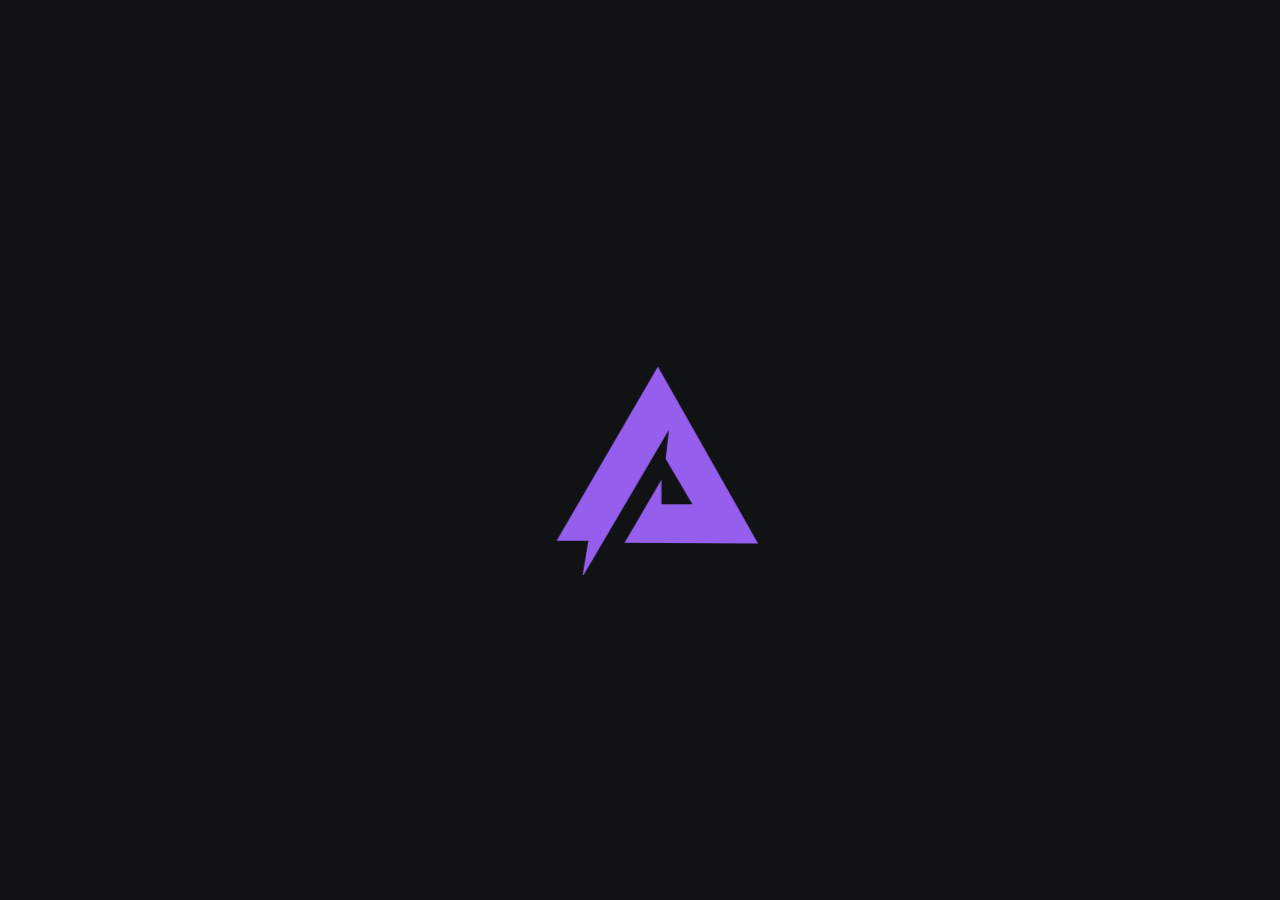
==== commit 79aeaa24: "Update index.html" ====
--- a/index.html
+++ b/index.html
@@ -65,7 +65,7 @@
       <ul>
         <li> </li>
         <li> </li>
-        <li>This site was coded and designed by AdoQeT</li>
+        <li>This site was coded and designed by <a href="https://duzelicem.com">Arda</a> and AdoQeT</li>
         <li> </li>
         <li>2022 - 2024 ©</li>
         </ul>
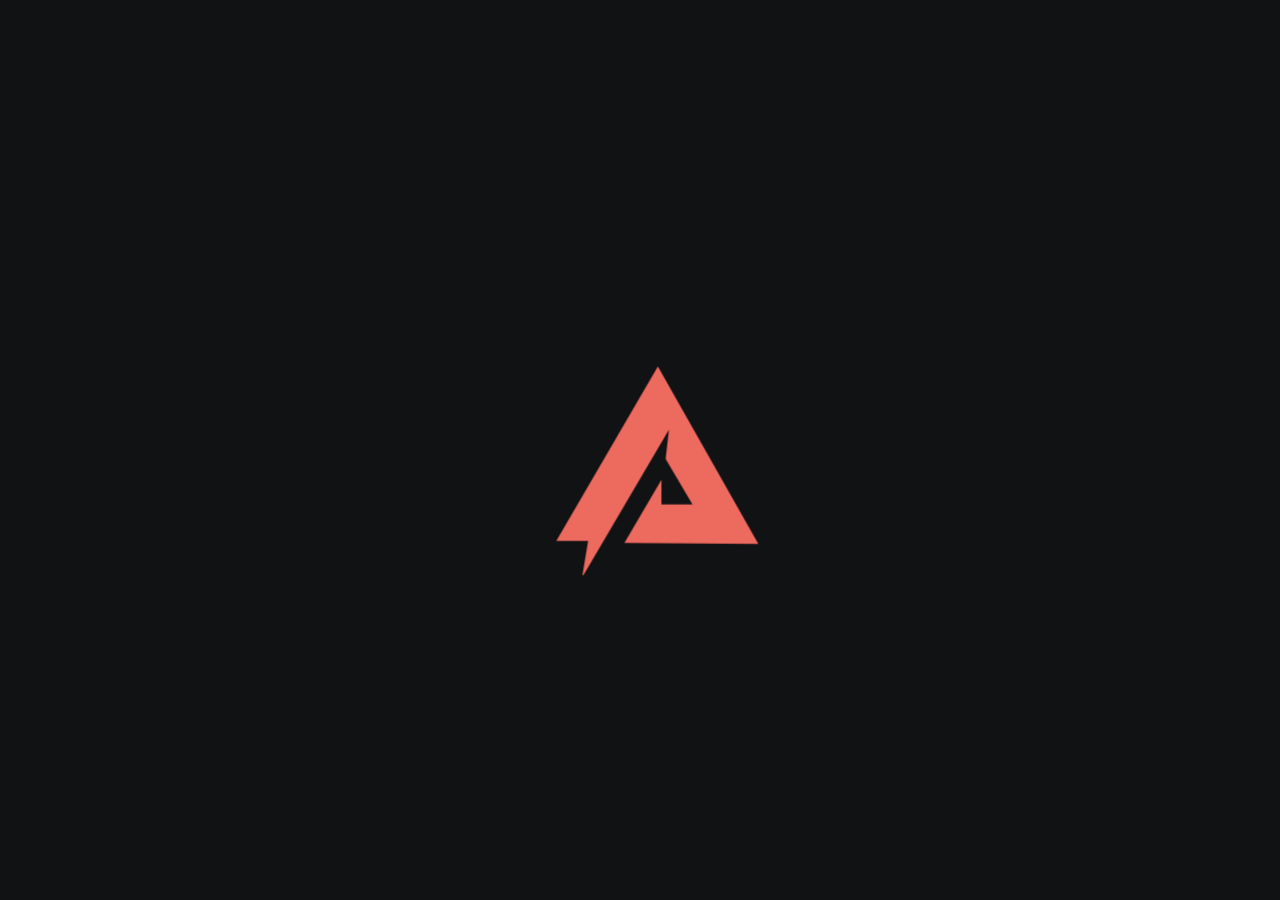
==== commit 191c3975: "Update index.html" ====
--- a/index.html
+++ b/index.html
@@ -65,7 +65,7 @@
       <ul>
         <li> </li>
         <li> </li>
-        <li>This site was coded and designed by <a href="https://duzelicem.com">Arda</a> and AdoQeT</li>
+        <li>This site was coded and designed by <a href="https://duzelicem.com">Arda</a> and Ado</li>
         <li> </li>
         <li>2022 - 2024 ©</li>
         </ul>
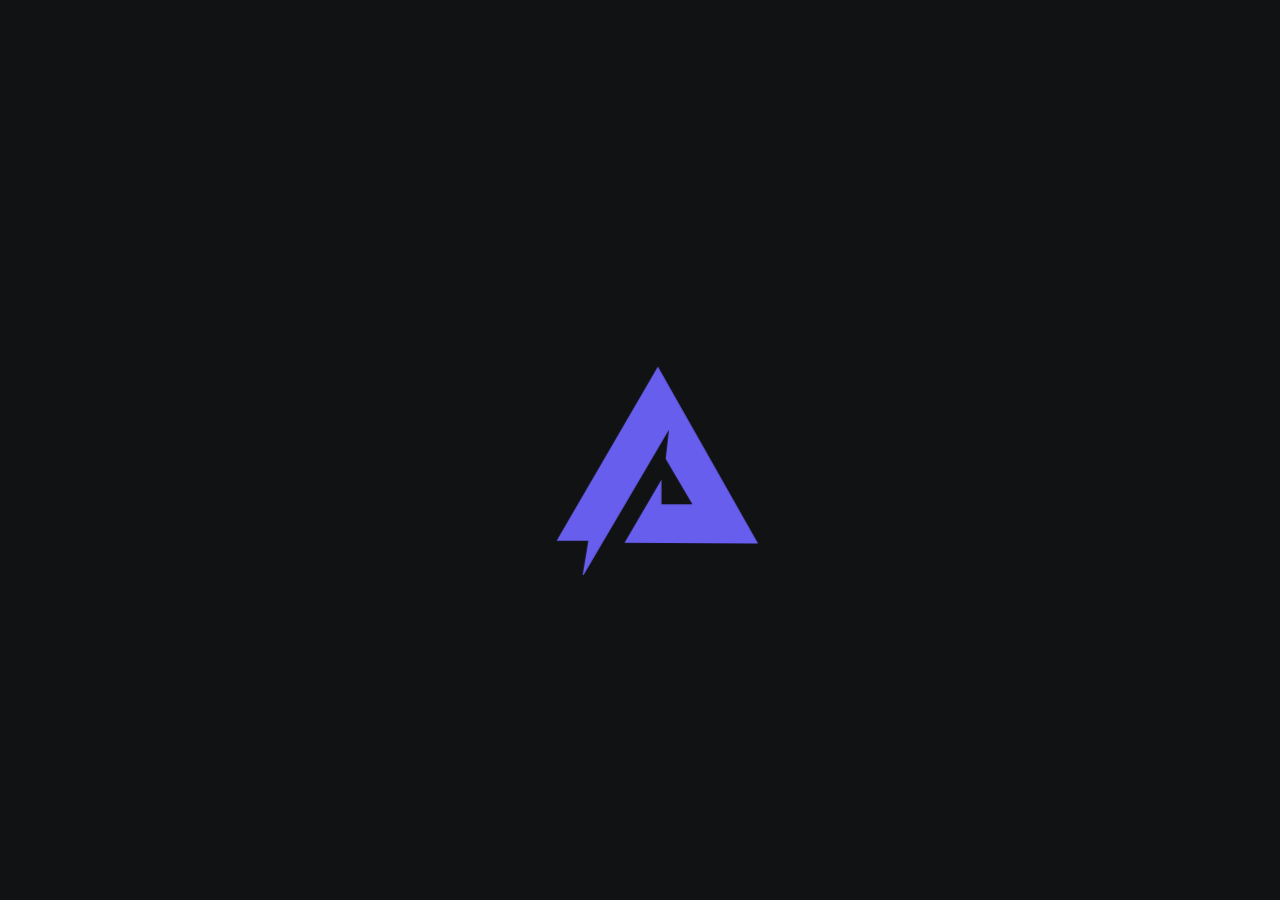
==== commit 7dde668c: "Update index.html" ====
--- a/index.html
+++ b/index.html
@@ -42,7 +42,7 @@
         <div id="contact">
           <a href="https://instagram.com/adoqet" id="instagram"><svg class="instagram" fill="#000000" height="24" viewBox="0 0 24 24" width="24" xmlns="http://www.w3.org/2000/svg"><path d="M7.8,2H16.2C19.4,2 22,4.6 22,7.8V16.2A5.8,5.8 0 0,1 16.2,22H7.8C4.6,22 2,19.4 2,16.2V7.8A5.8,5.8 0 0,1 7.8,2M7.6,4A3.6,3.6 0 0,0 4,7.6V16.4C4,18.39 5.61,20 7.6,20H16.4A3.6,3.6 0 0,0 20,16.4V7.6C20,5.61 18.39,4 16.4,4H7.6M17.25,5.5A1.25,1.25 0 0,1 18.5,6.75A1.25,1.25 0 0,1 17.25,8A1.25,1.25 0 0,1 16,6.75A1.25,1.25 0 0,1 17.25,5.5M12,7A5,5 0 0,1 17,12A5,5 0 0,1 12,17A5,5 0 0,1 7,12A5,5 0 0,1 12,7M12,9A3,3 0 0,0 9,12A3,3 0 0,0 12,15A3,3 0 0,0 15,12A3,3 0 0,0 12,9Z" /></svg></a>
           <a href="mailto:adoqet@gmail.com" id="email"><svg viewBox="0 0 42 36" xmlns="http://www.w3.org/2000/svg"><path d="M3.025 5.255A1.99 1.99 0 0 1 4.003 5h33.994c.354 0 .688.093.977.256L21 18.5 3.025 5.255zm-1.002 1.45c-.015.098-.023.2-.023.302V18.28v-5.636 17.35C2 31.1 2.902 32 4.003 32h33.994A2.005 2.005 0 0 0 40 29.993v-17.35 5.638V7.008c0-.103-.008-.204-.023-.303L21 20.687 2.023 6.704z"></path></svg></a>
-          <a href="https://discord.gg/uumt8B7bhs" id="discord"><svg xmlns="http://www.w3.org/2000/svg" viewBox="35 20 175 200"><path d="M104.4 103.9c-5.7 0-10.2 5-10.2 11.1s4.6 11.1 10.2 11.1c5.7 0 10.2-5 10.2-11.1.1-6.1-4.5-11.1-10.2-11.1zM140.9 103.9c-5.7 0-10.2 5-10.2 11.1s4.6 11.1 10.2 11.1c5.7 0 10.2-5 10.2-11.1s-4.5-11.1-10.2-11.1z" /><path d="M189.5 20h-134C44.2 20 35 29.2 35 40.6v135.2c0 11.4 9.2 20.6 20.5 20.6h113.4l-5.3-18.5 12.8 11.9 12.1 11.2 21.5 19V40.6c0-11.4-9.2-20.6-20.5-20.6zm-38.6 130.6s-3.6-4.3-6.6-8.1c13.1-3.7 18.1-11.9 18.1-11.9-4.1 2.7-8 4.6-11.5 5.9-5 2.1-9.8 3.5-14.5 4.3-9.6 1.8-18.4 1.3-25.9-.1-5.7-1.1-10.6-2.7-14.7-4.3-2.3-.9-4.8-2-7.3-3.4-.3-.2-.6-.3-.9-.5-.2-.1-.3-.2-.4-.3-1.8-1-2.8-1.7-2.8-1.7s4.8 8 17.5 11.8c-3 3.8-6.7 8.3-6.7 8.3-22.1-.7-30.5-15.2-30.5-15.2 0-32.2 14.4-58.3 14.4-58.3 14.4-10.8 28.1-10.5 28.1-10.5l1 1.2c-18 5.2-26.3 13.1-26.3 13.1s2.2-1.2 5.9-2.9c10.7-4.7 19.2-6 22.7-6.3.6-.1 1.1-.2 1.7-.2 6.1-.8 13-1 20.2-.2 9.5 1.1 19.7 3.9 30.1 9.6 0 0-7.9-7.5-24.9-12.7l1.4-1.6s13.7-.3 28.1 10.5c0 0 14.4 26.1 14.4 58.3 0 0-8.5 14.5-30.6 15.2z" /></svg></a>
+          <a href="https://discord.com/users/614408768733708288" id="discord"><svg xmlns="http://www.w3.org/2000/svg" viewBox="35 20 175 200"><path d="M104.4 103.9c-5.7 0-10.2 5-10.2 11.1s4.6 11.1 10.2 11.1c5.7 0 10.2-5 10.2-11.1.1-6.1-4.5-11.1-10.2-11.1zM140.9 103.9c-5.7 0-10.2 5-10.2 11.1s4.6 11.1 10.2 11.1c5.7 0 10.2-5 10.2-11.1s-4.5-11.1-10.2-11.1z" /><path d="M189.5 20h-134C44.2 20 35 29.2 35 40.6v135.2c0 11.4 9.2 20.6 20.5 20.6h113.4l-5.3-18.5 12.8 11.9 12.1 11.2 21.5 19V40.6c0-11.4-9.2-20.6-20.5-20.6zm-38.6 130.6s-3.6-4.3-6.6-8.1c13.1-3.7 18.1-11.9 18.1-11.9-4.1 2.7-8 4.6-11.5 5.9-5 2.1-9.8 3.5-14.5 4.3-9.6 1.8-18.4 1.3-25.9-.1-5.7-1.1-10.6-2.7-14.7-4.3-2.3-.9-4.8-2-7.3-3.4-.3-.2-.6-.3-.9-.5-.2-.1-.3-.2-.4-.3-1.8-1-2.8-1.7-2.8-1.7s4.8 8 17.5 11.8c-3 3.8-6.7 8.3-6.7 8.3-22.1-.7-30.5-15.2-30.5-15.2 0-32.2 14.4-58.3 14.4-58.3 14.4-10.8 28.1-10.5 28.1-10.5l1 1.2c-18 5.2-26.3 13.1-26.3 13.1s2.2-1.2 5.9-2.9c10.7-4.7 19.2-6 22.7-6.3.6-.1 1.1-.2 1.7-.2 6.1-.8 13-1 20.2-.2 9.5 1.1 19.7 3.9 30.1 9.6 0 0-7.9-7.5-24.9-12.7l1.4-1.6s13.7-.3 28.1 10.5c0 0 14.4 26.1 14.4 58.3 0 0-8.5 14.5-30.6 15.2z" /></svg></a>
         </div>
       </div>
     </header>
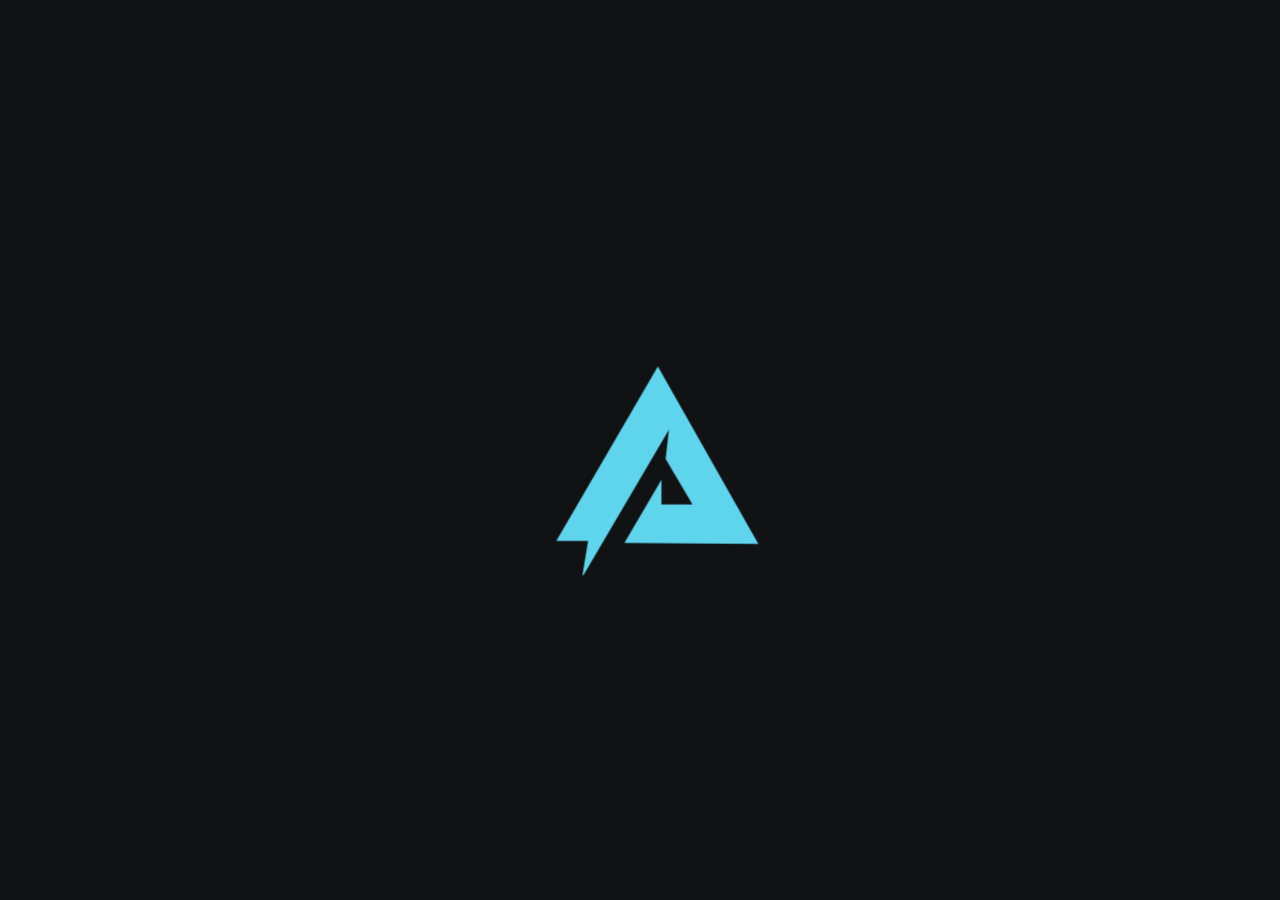
==== commit 907d5ff9: "Update index.html" ====
--- a/index.html
+++ b/index.html
@@ -65,7 +65,7 @@
       <ul>
         <li> </li>
         <li> </li>
-        <li>This site was coded and designed by <a href="https://duzelicem.com">Arda</a> and Ado</li>
+        <li>This site was coded and designed by <a href="https://duzelicem.com">Arda</a> and edited by Ado</li>
         <li> </li>
         <li>2022 - 2024 ©</li>
         </ul>
